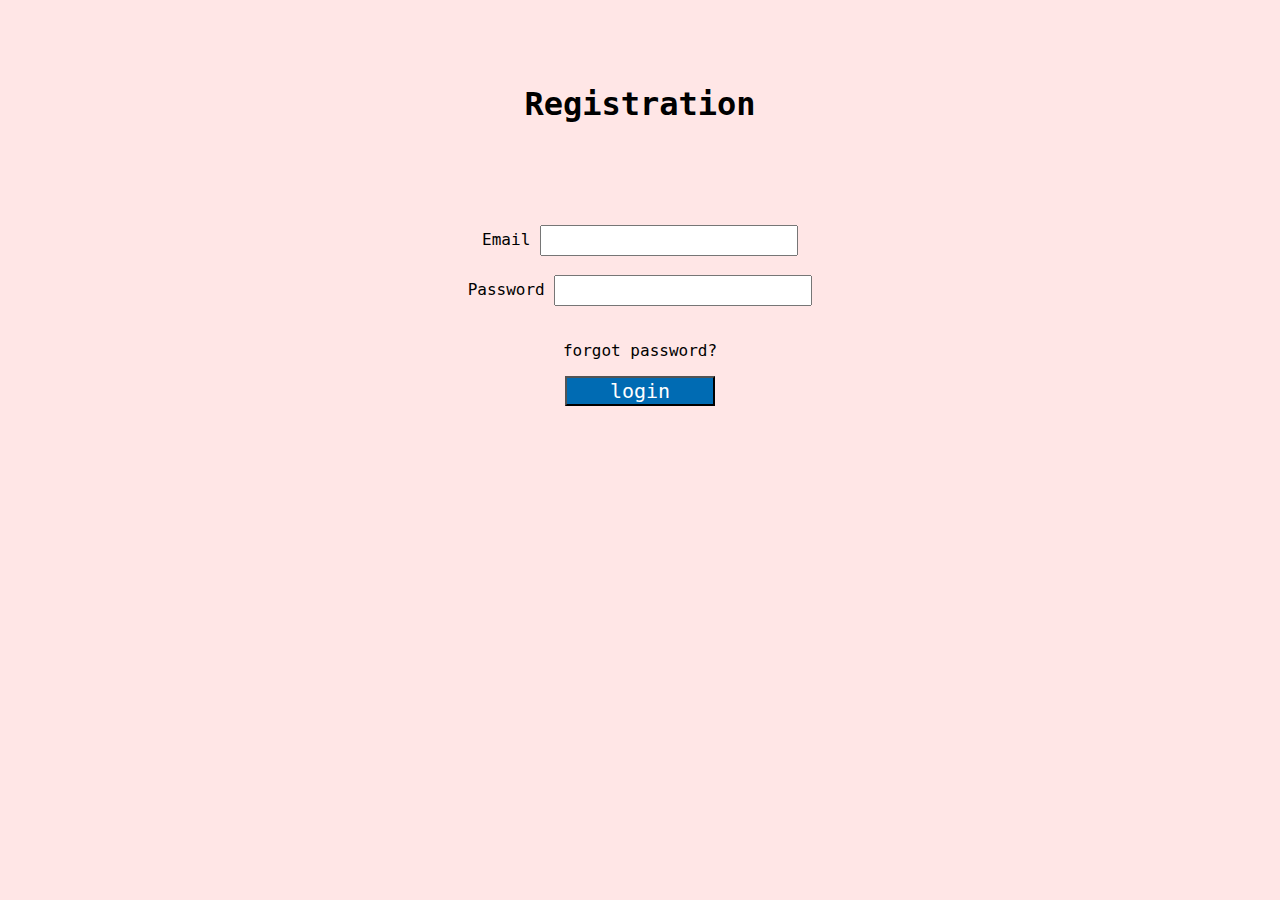
==== login.html @ abccea5d "new changes" ====
<!DOCTYPE html>
<html lang="en">
<head>
    <meta charset="UTF-8">
    <meta http-equiv="X-UA-Compatible" content="IE=edge">
    <meta name="viewport" content="width=device-width, initial-scale=1.0">
    <title>Login</title>
    <link rel="stylesheet" href="css/login.css">
</head>
<body style="background-color: #FFE6E6">

    <h1>Registration</h1>
    <br>

    <form method="post">
        <div class="fname">

            <!-- Email -->
            <label for="email">Email</label>
            <input type="email" id="email" name="email" required>
            <br>
            <br>

            <!-- Password -->
            <label for="password">Password</label>
            <input type="password" id="password" name="password" pattern="(?=.*\d)(?=.*[a-z])(?=.*[A-Z]).{8,}"  style="height: 25px; width: 250px;"
            title="Must contain at least one number and one uppercase and lowercase letter, and at least 8 or more characters" required>
            <br>
            <br>

            <p>forgot password?</p>
            <!-- Submit btn -->
            <input class="Sbtn" type="submit" value="login">
            
        </div>

    </form>

</body>
</html>
---- css/login.css ----
h1 {
font-family: 'Source Code Pro', monospace;
text-align: center;
padding: 5%;
}

.fname {
    font-family: 'Source Code Pro', monospace;
    text-align: center;
    font-size: medium;
}

form i {
    margin-left: -30px;
    cursor: pointer;
} 

input {
    height: 25px;
    width: 250px;

}

.Sbtn {
    background-color:#006bb3;
    color: white;
    height: 30px;
    width: 150px;
    text-align: center;
    font-family: 'Source Code Pro', monospace;
    font-size: 20px;
}
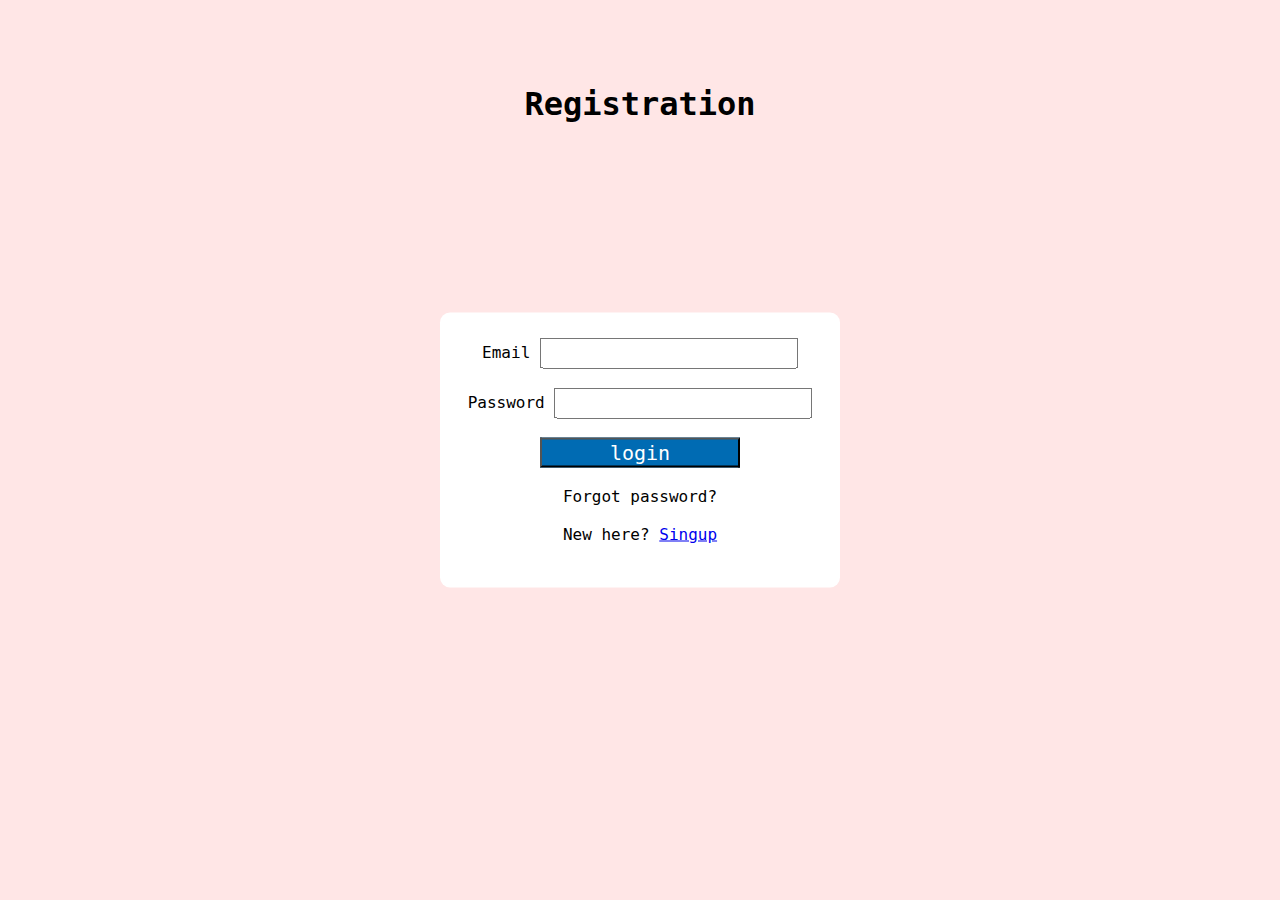
==== commit 61eca2f6: "new box" ====
--- a/login.html
+++ b/login.html
@@ -13,28 +13,35 @@
     <br>
 
     <form method="post">
-        <div class="fname">
+        <div class="login">
 
-            <!-- Email -->
-            <label for="email">Email</label>
-            <input type="email" id="email" name="email" required>
+            <div class="empass">
+                <label for="email">Email</label>
+                <input type="email" id="email" name="email" required>
+            </div>
+            <br>
+
+            <div class="empass">
+                <label for="password">Password</label>
+                <input type="password" id="password" name="password" pattern="(?=.*\d)(?=.*[a-z])(?=.*[A-Z]).{8,}"  style="height: 25px; width: 250px;"
+                title="Must contain at least one number and one uppercase and lowercase letter, and at least 8 or more characters" required>
+            </div>
+            <br>
+            
+            <input class="Sbtn" type="submit" value="login">
             <br>
             <br>
-
-            <!-- Password -->
-            <label for="password">Password</label>
-            <input type="password" id="password" name="password" pattern="(?=.*\d)(?=.*[a-z])(?=.*[A-Z]).{8,}"  style="height: 25px; width: 250px;"
-            title="Must contain at least one number and one uppercase and lowercase letter, and at least 8 or more characters" required>
+            
+            <div>
+                Forgot password?
+            </div>
             <br>
-            <br>
-
-            <p>forgot password?</p>
-            <!-- Submit btn -->
-            <input class="Sbtn" type="submit" value="login">
-            
+            <div>
+                New here? <a href="#">Singup </a>
+            </div>              
+    
         </div>
-
     </form>
 
 </body>
-</html>+</html>
--- a/css/login.css
+++ b/css/login.css
@@ -4,10 +4,19 @@
 padding: 5%;
 }
 
-.fname {
+.login {
     font-family: 'Source Code Pro', monospace;
+    padding-top:  25px;
     text-align: center;
     font-size: medium;
+    position: absolute;
+    top: 50%;
+    left: 50%;
+    transform: translate(-50%, -50%);
+    width: 400px;
+    height: 250px;
+    background: white;
+    border-radius: 10px;
 }
 
 form i {
@@ -25,7 +34,7 @@
     background-color:#006bb3;
     color: white;
     height: 30px;
-    width: 150px;
+    width: 200px;
     text-align: center;
     font-family: 'Source Code Pro', monospace;
     font-size: 20px;
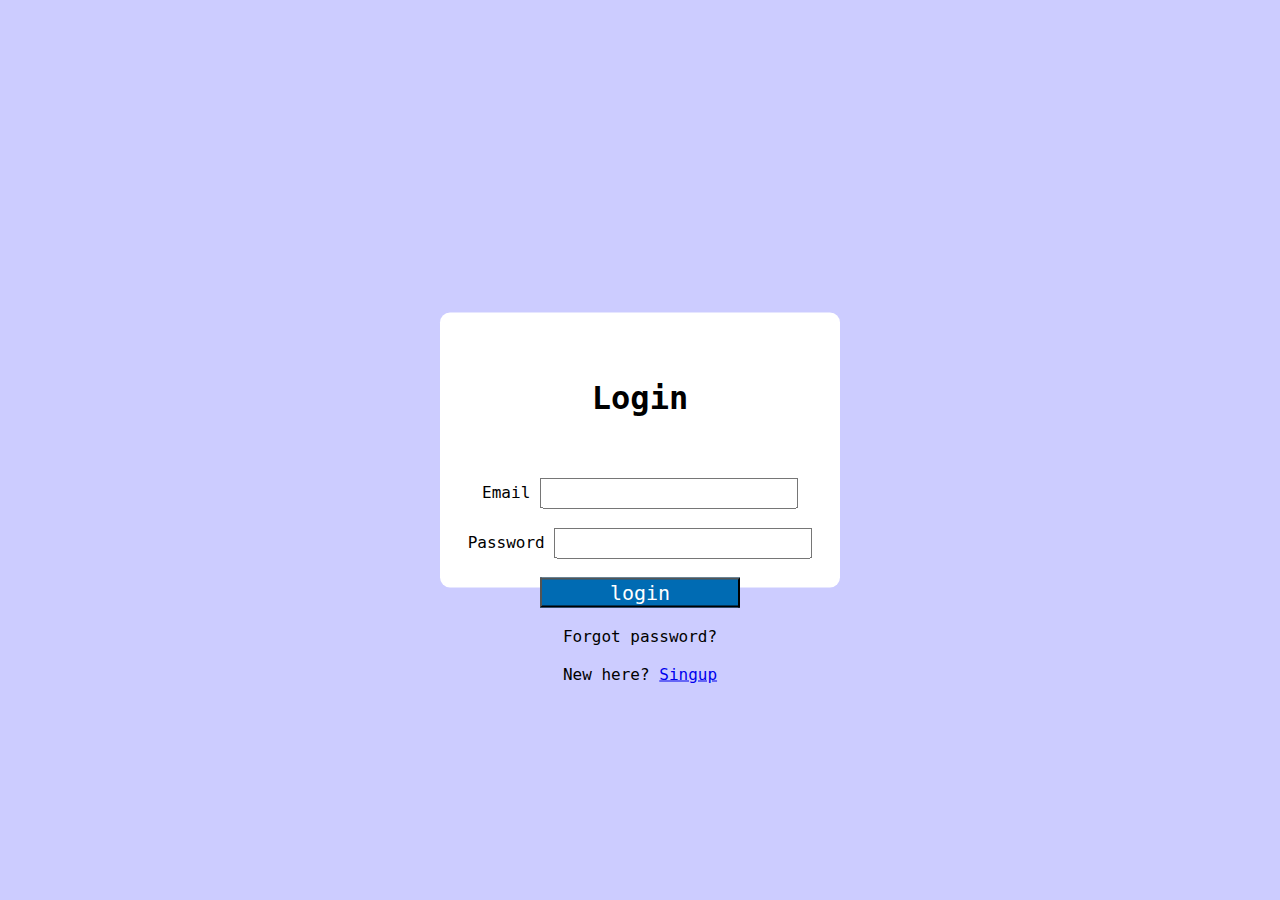
==== commit 52879e30: "sign up update" ====
--- a/login.html
+++ b/login.html
@@ -7,13 +7,15 @@
     <title>Login</title>
     <link rel="stylesheet" href="css/login.css">
 </head>
-<body style="background-color: #FFE6E6">
-
-    <h1>Registration</h1>
-    <br>
+<body style="background-color: #ccccff">
 
     <form method="post">
         <div class="login">
+
+            <div>
+                <h1>Login</h1>
+            </div>
+            <br>
 
             <div class="empass">
                 <label for="email">Email</label>
@@ -37,7 +39,7 @@
             </div>
             <br>
             <div>
-                New here? <a href="#">Singup </a>
+                New here? <a href="singup.html">Singup </a>
             </div>              
     
         </div>
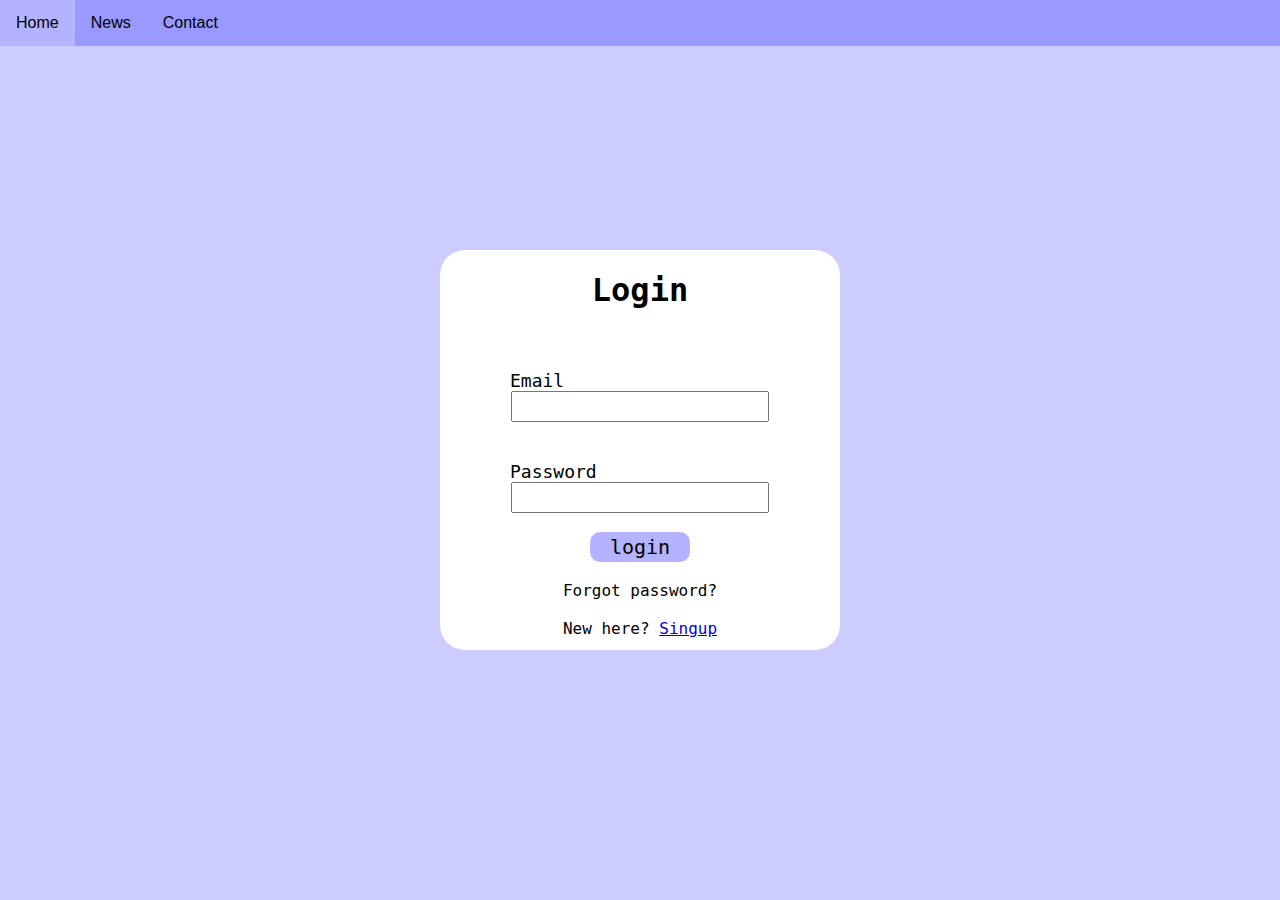
==== commit 96f1d2c5: "new" ====
--- a/login.html
+++ b/login.html
@@ -38,6 +38,7 @@
                 Forgot password?
             </div>
             <br>
+
             <div>
                 New here? <a href="singup.html">Singup </a>
             </div>              
@@ -45,5 +46,13 @@
         </div>
     </form>
 
+    <ul>
+        <li><a href="index.html">Home</a></li>
+        <li><a href="#news">News</a></li>
+        <li><a href="#contact">Contact</a></li>
+        
+    </ul>
+
+
 </body>
 </html>
--- a/css/login.css
+++ b/css/login.css
@@ -1,28 +1,19 @@
-h1 {
-font-family: 'Source Code Pro', monospace;
-text-align: center;
-padding: 5%;
-}
 
 .login {
     font-family: 'Source Code Pro', monospace;
-    padding-top:  25px;
-    text-align: center;
     font-size: medium;
     position: absolute;
     top: 50%;
     left: 50%;
     transform: translate(-50%, -50%);
     width: 400px;
-    height: 250px;
+    height: 400px;
     background: white;
-    border-radius: 10px;
+    border-radius: 25px;
+    text-align: center;
+
 }
 
-form i {
-    margin-left: -30px;
-    cursor: pointer;
-} 
 
 input {
     height: 25px;
@@ -31,11 +22,50 @@
 }
 
 .Sbtn {
-    background-color:#006bb3;
-    color: white;
+    background-color:#b3b3ff;
+    color: black;
     height: 30px;
-    width: 200px;
+    width: 100px;
     text-align: center;
     font-family: 'Source Code Pro', monospace;
     font-size: 20px;
-}+    border: none;
+    border-radius: 10px;
+}
+
+
+form label{
+    display: flex;
+    margin-top: 20px;
+    font-size: 18px;
+    margin-left: 70px;
+}
+
+ul {
+    list-style-type: none;
+    margin: 0;
+    padding: 0;
+    overflow: hidden;
+    background-color: #9999ff;
+  }
+    
+  li {
+      float: left;
+    }
+    
+  li a {
+    display: block;
+    color: black;
+    text-align: center;
+    padding: 14px 16px;
+    font-family: 'Oswald', sans-serif;
+    text-decoration: none;
+  }
+    
+  li a:hover {
+    background-color: #b3b3ff;
+  }
+
+  body{
+    margin: 0%;
+  }
